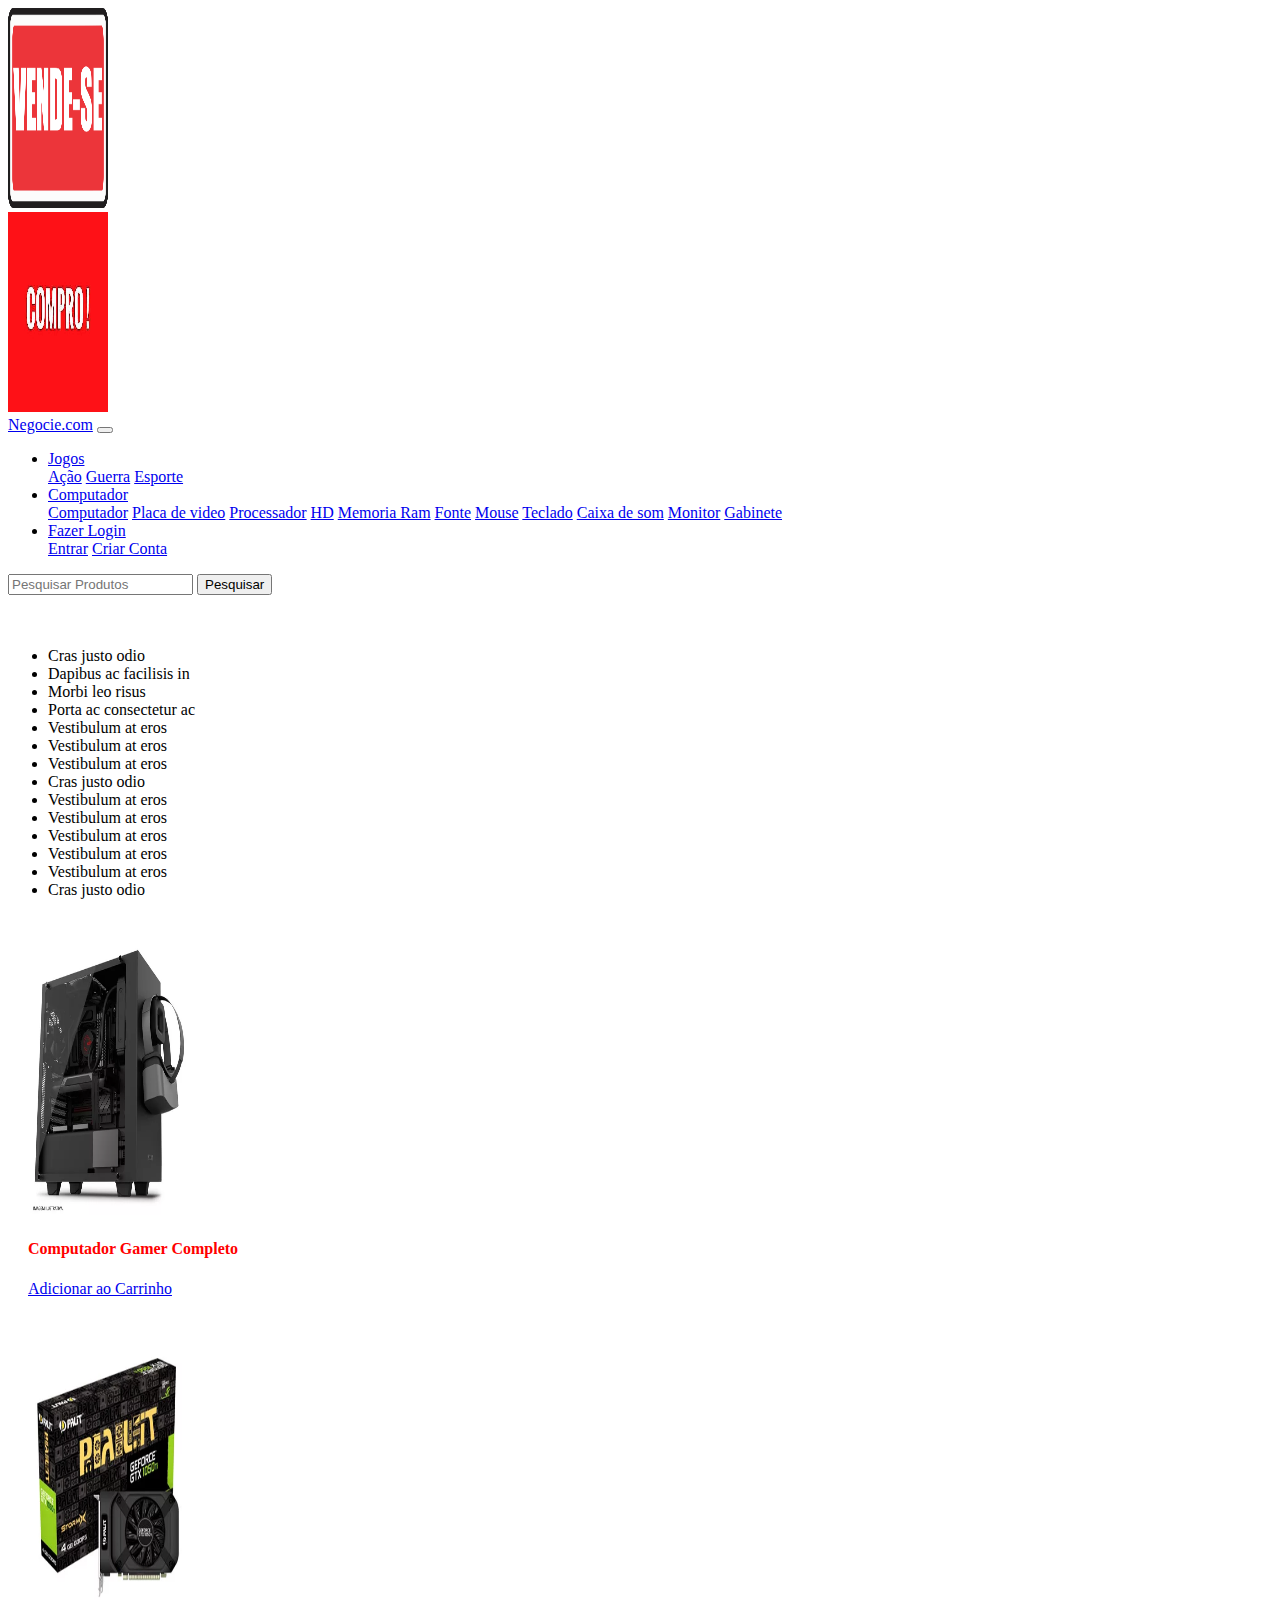
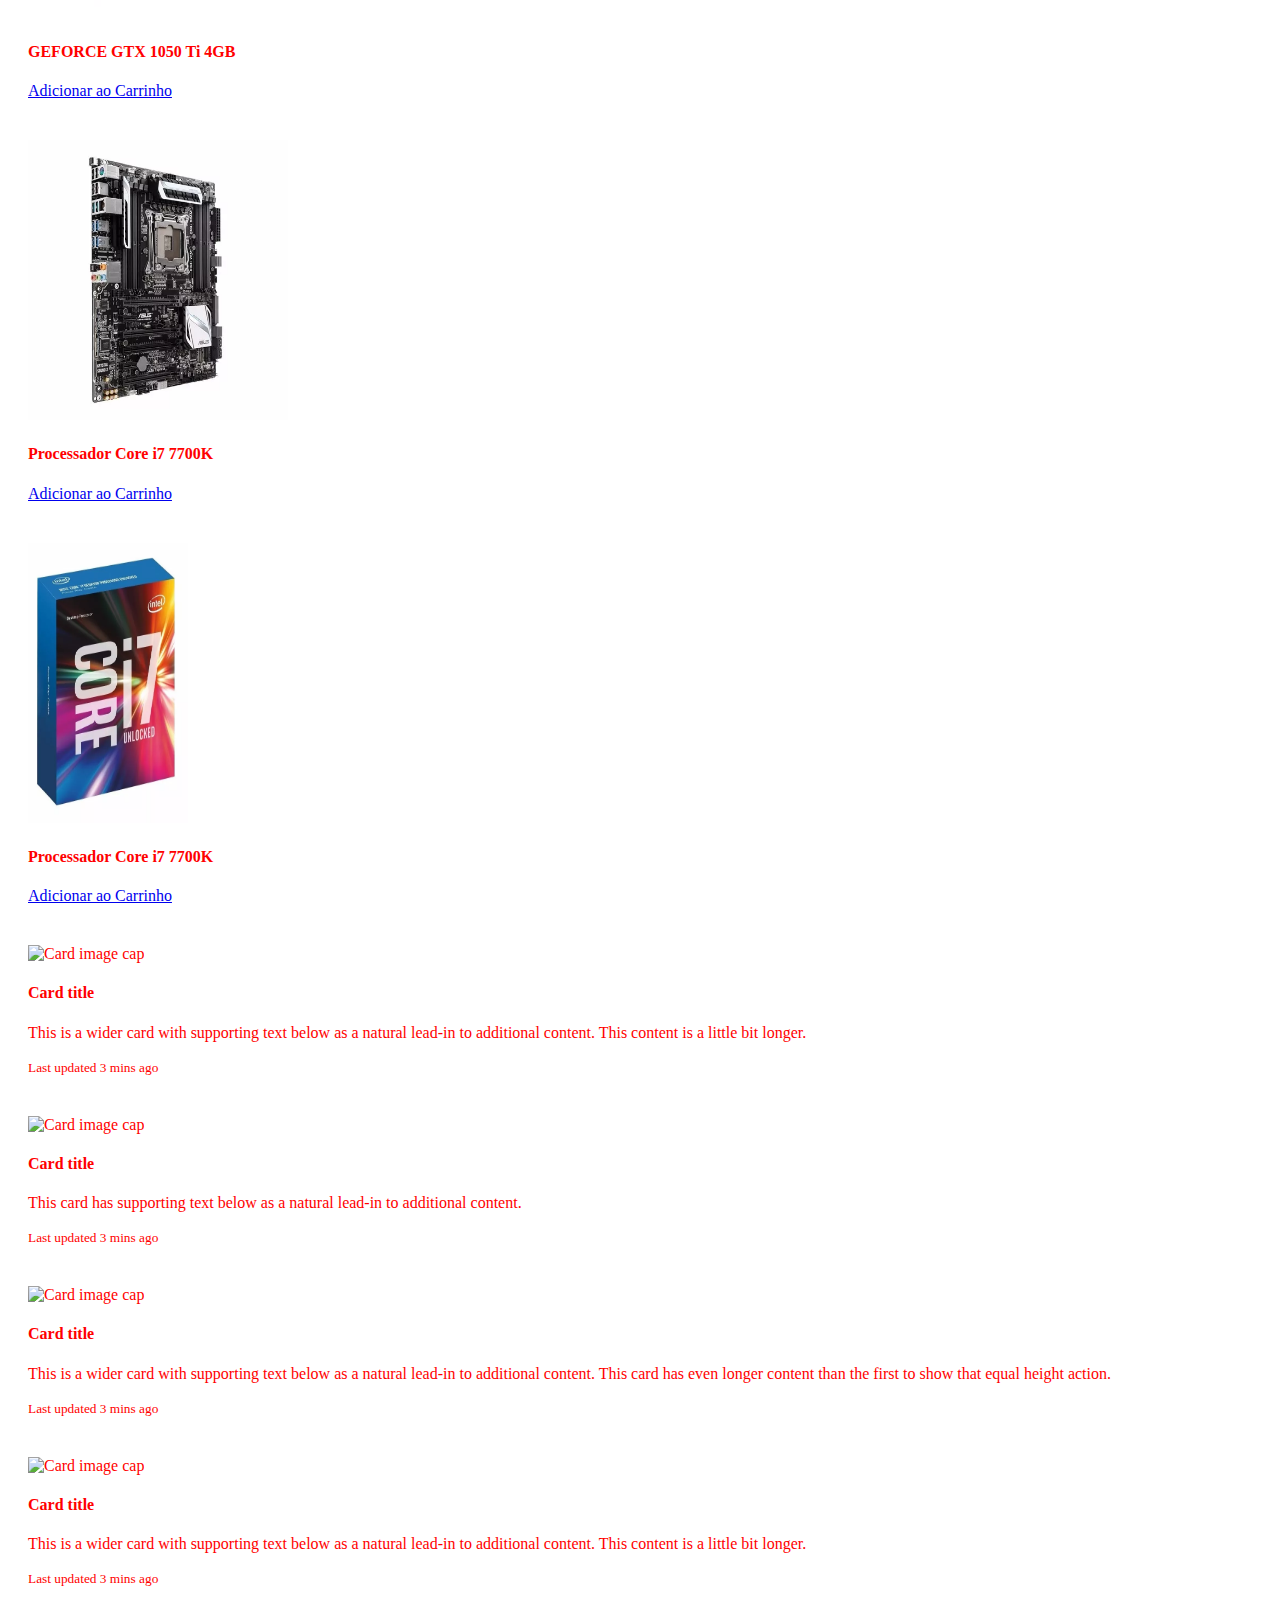
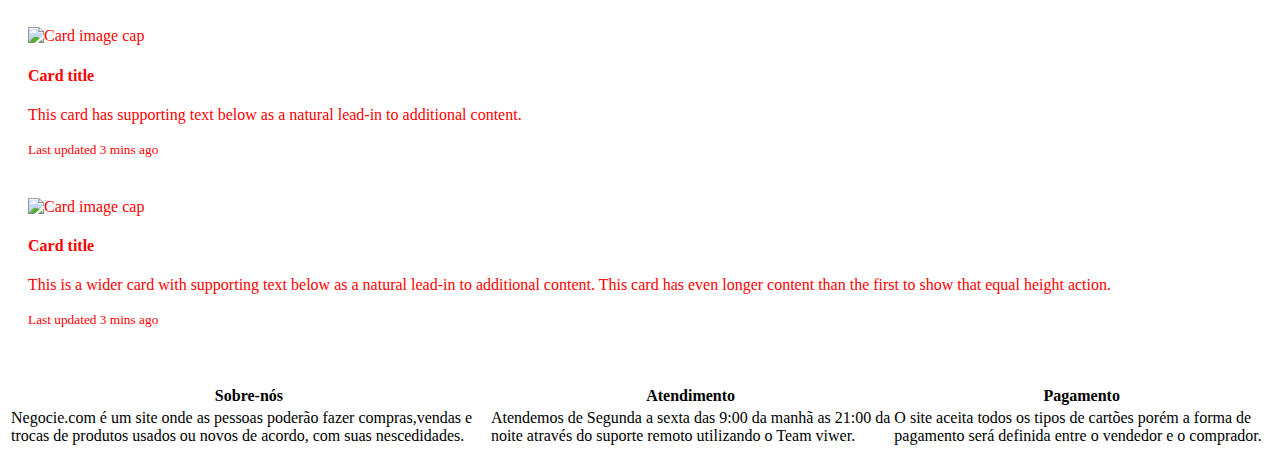
==== public_html/index.html @ 35589b63 "Criando pagina inicial do site" ====
<!DOCTYPE html>
<!--
To change this license header, choose License Headers in Project Properties.
To change this template file, choose Tools | Templates
and open the template in the editor.
-->
<html>
    <head>
        <title>Bootstrap</title>
        <meta charset="UTF-8">
        <meta name="viewport" content="width=device-width, initial-scale=1.0">
        <link rel="stylesheet" href="css/bootstrap.css"/>

        <script src="js/jquery-3.2.1.js"></script>

        <script src="js/popper.js"></script>

        <script src="js/bootstrap.js"></script> 

        <link rel="stylesheet" href="css/bootstrap.css"> 
        
        <script src="https://ajax.googleapis.com/ajax/libs/jquery/3.2.1/jquery.min.js"></script>
    

    </head>

    <body>


        <style>
            

          
            .card{
                margin:0 auto;
                padding:20px;
                color:red;
            }
            class-lis
            
            #sobre{
                text-align: justify;
              
            }
            
            #paginaprincipal{
                background-color: red;
            }
        </style>
        <script>


            $(document).ready(function(){

  $("#hide").click(function(){
        $("p").hide();
    });

});


        </script>
        
        <div class="container">
         
            
                     <div id="carouselExampleSlidesOnly" class="carousel slide" data-ride="carousel">
  <div class="carousel-inner">
    <div class="carousel-item active">
        <img class="d-block w-100" src="vendo.jpg" width="100" height="200" alt="First slide">
    </div>
    <div class="carousel-item">
      <img class="d-block w-100" src="compro.jpg" width="100" height="200" alt="Second slide">
    </div>
    <div class="col">


                <nav class="navbar navbar-expand-lg navbar-dark bg-dark">

                    <a class="navbar-brand" href="#">Negocie.com</a>

                    <button class="navbar-toggler" type="button" data-toggle="collapse" data-target="#navbarSupportedContent" aria-controls="navbarSupportedContent" aria-expanded="false" aria-label="Toggle navigation">
                        <span class="navbar-toggler-icon"></span>
                    </button>


                    <div class="collapse navbar-collapse" id="navbarSupportedContent">
                        <ul class="navbar-nav mr-auto">

                            <li class="nav-item dropdown">
                                <a class="nav-link dropdown-toggle" href="#" id="navbarDropdown" role="button" data-toggle="dropdown" aria-haspopup="true" aria-expanded="false">
                             Jogos
                                </a>

                                <div class="dropdown-menu" aria-labelledby="navbarDropdown">
                                    <a class="dropdown-item" href="#">Ação</a>
                                    <a class="dropdown-item" href="#">Guerra</a>
                                    <a class="dropdown-item" href="#">Esporte</a>
                                    
                                    
                                     
                                   <div class="dropdown-divider"></div>
                                   
                                </div>

                            </li>

                   
                            
                         <li class="nav-item dropdown">
                                <a class="nav-link dropdown-toggle" href="#" id="navbarDropdown" role="button" data-toggle="dropdown" aria-haspopup="true" aria-expanded="false">
                             Computador
                                </a>

                                <div class="dropdown-menu" aria-labelledby="navbarDropdown">
                                    <a class="dropdown-item" href="#">Computador</a>  <a class="dropdown-item" href="#">Placa de video</a>
                                    <a class="dropdown-item" href="#">Processador</a>
                                    <a class="dropdown-item" href="#">HD</a>
                                    <a class="dropdown-item" href="#">Memoria Ram</a>
                                    <a class="dropdown-item" href="#">Fonte</a>
                                    <a class="dropdown-item" href="#">Mouse</a>
                                    <a class="dropdown-item" href="#">Teclado</a>
                                    <a class="dropdown-item" href="#">Caixa de som</a>
                                    <a class="dropdown-item" href="#">Monitor</a>
                                    <a class="dropdown-item" href="#">Gabinete</a>
                                    
                                     
                                   <div class="dropdown-divider"></div>
                                
                                   
                                </div>
                            
                            <li class="nav-item dropdown">
                                <a class="nav-link dropdown-toggle" href="#" id="navbarDropdown" role="button" data-toggle="dropdown" aria-haspopup="true" aria-expanded="false">
                             Fazer Login
                                </a>

                                <div class="dropdown-menu" aria-labelledby="navbarDropdown">
                                    <a class="dropdown-item" href="#">Entrar</a>
                                    <a class="dropdown-item" href="#">Criar Conta</a>
                                    
                                     
                                   <div class="dropdown-divider"></div>
                                   
                                </div>

                            </li>

                            

                        </ul>

                        <form class="form-inline my-2 my-lg-0">
                            <input class="form-control mr-sm-2" type="search" placeholder="Pesquisar Produtos" aria-label="Search">
                            <button class="btn btn-outline-success my-2 my-sm-0" type="submit">Pesquisar</button>
                        </form>

                    </div>

                </nav>

            </div>

            <br>
            <br>
            
            
        
            
           
   <div class="card-deck">
       
    
            <div class='col-3'>
                         <ul class="list-group">
  <li class="list-group-item  active">Cras justo odio</li>
  <li class="list-group-item">Dapibus ac facilisis in</li>
  <li class="list-group-item">Morbi leo risus</li>
  <li class="list-group-item">Porta ac consectetur ac</li>
  <li class="list-group-item">Vestibulum at eros</li>
  <li class="list-group-item">Vestibulum at eros</li>
  <li class="list-group-item">Vestibulum at eros</li>
  <li class="list-group-item active">Cras justo odio</li>
  <li class="list-group-item">Vestibulum at eros</li>
  <li class="list-group-item">Vestibulum at eros</li>
  <li class="list-group-item">Vestibulum at eros</li>
  <li class="list-group-item">Vestibulum at eros</li>
  <li class="list-group-item">Vestibulum at eros</li>
  <li class="list-group-item active">Cras justo odio</li>
</ul>
            
            </div>
            
  <div class="card">
    <img class="card-img-top" src="pcg1.webp" alt="Card image cap" height="280" width="160">
    <div class="card-body">
      <h4 class="card-title">Computador Gamer Completo</h4>
      
    </div>
    <div class="card-footer">
 <a href="#" class="btn btn-primary">Adicionar ao Carrinho</a>
    </div>
  </div>
  <div class="card">
    <img class="card-img-top" src="pa3.webp" alt="Card image cap" height="280" width="160">
    <div class="card-body">
      <h4 class="card-title">GEFORCE GTX 1050 Ti 4GB</h4>
    
    </div>
    <div class="card-footer">
     <a href="#" class="btn btn-primary">Adicionar ao Carrinho</a>
    </div>
  </div>
                    
                    
  <div class="card">
      <img class="card-img-top" src="pcg4.webp" alt="Card image cap" height="280" width="260">
    <div class="card-body">
      <h4 class="card-title">Processador Core i7 7700K</h4>
      
    </div>
    <div class="card-footer">
    <a href="#" class="btn btn-primary">Adicionar ao Carrinho</a>
    </div>
  </div>
                    
                    
          <div class="card">
      <img class="card-img-top" src="pcg3.webp" alt="Card image cap" height="280" width="160">
    <div class="card-body">
      <h4 class="card-title">Processador Core i7 7700K</h4>
    </div>
    <div class="card-footer">
    <a href="#" class="btn btn-primary">Adicionar ao Carrinho</a>
    </div>
  </div>
               
            
                    
                    
                    
</div>
                  
        <div class="card-group">
  <div class="card">
    <img class="card-img-top" src="..." alt="Card image cap">
    <div class="card-body">
      <h4 class="card-title">Card title</h4>
      <p class="card-text">This is a wider card with supporting text below as a natural lead-in to additional content. This content is a little bit longer.</p>
    </div>
    <div class="card-footer">
      <small class="text-muted">Last updated 3 mins ago</small>
    </div>
  </div>
  <div class="card">
    <img class="card-img-top" src="..." alt="Card image cap">
    <div class="card-body">
      <h4 class="card-title">Card title</h4>
      <p class="card-text">This card has supporting text below as a natural lead-in to additional content.</p>
    </div>
    <div class="card-footer">
      <small class="text-muted">Last updated 3 mins ago</small>
    </div>
  </div>
  <div class="card">
    <img class="card-img-top" src="..." alt="Card image cap">
    <div class="card-body">
      <h4 class="card-title">Card title</h4>
      <p class="card-text">This is a wider card with supporting text below as a natural lead-in to additional content. This card has even longer content than the first to show that equal height action.</p>
    </div>
    <div class="card-footer">
      <small class="text-muted">Last updated 3 mins ago</small>
    </div>
  </div>
</div>
            <div class="card-group">
  <div class="card">
    <img class="card-img-top" src="..." alt="Card image cap">
    <div class="card-body">
      <h4 class="card-title">Card title</h4>
      <p class="card-text">This is a wider card with supporting text below as a natural lead-in to additional content. This content is a little bit longer.</p>
    </div>
    <div class="card-footer">
      <small class="text-muted">Last updated 3 mins ago</small>
    </div>
  </div>
  <div class="card">
    <img class="card-img-top" src="..." alt="Card image cap">
    <div class="card-body">
      <h4 class="card-title">Card title</h4>
      <p class="card-text">This card has supporting text below as a natural lead-in to additional content.</p>
    </div>
    <div class="card-footer">
      <small class="text-muted">Last updated 3 mins ago</small>
    </div>
  </div>
  <div class="card">
    <img class="card-img-top" src="..." alt="Card image cap">
    <div class="card-body">
      <h4 class="card-title">Card title</h4>
      <p class="card-text">This is a wider card with supporting text below as a natural lead-in to additional content. This card has even longer content than the first to show that equal height action.</p>
    </div>
    <div class="card-footer">
      <small class="text-muted">Last updated 3 mins ago</small>
    </div>
  </div>
</div>

            
    
            <br>
            <br>
            
            
            
                  

                
        <div id="sobre">
            
            <table class="table table-striped table-dark">
  <thead>
    
      <th scope="col">Sobre-nós</th>
      <th scope="col">Atendimento</th>
      <th scope="col">Pagamento</th>
    </tr>
  </thead>
  <tbody>
    <tr>
      
      <td>Negocie.com é um site onde as pessoas
          poderão fazer compras,vendas e trocas
          de produtos usados ou novos de acordo,
                  com suas nescedidades.</td>
      <td>Atendemos de Segunda a sexta das 9:00
          da manhã as 21:00 da noite através do
          suporte remoto utilizando o Team viwer.</td>
      <td>O site aceita todos os tipos de cartões
          porém a forma de pagamento será definida 
          entre o vendedor e o comprador.
                        </td>
    </tr>
   
  </tbody>
</table>
                    </div>

        
    </body>
</html>
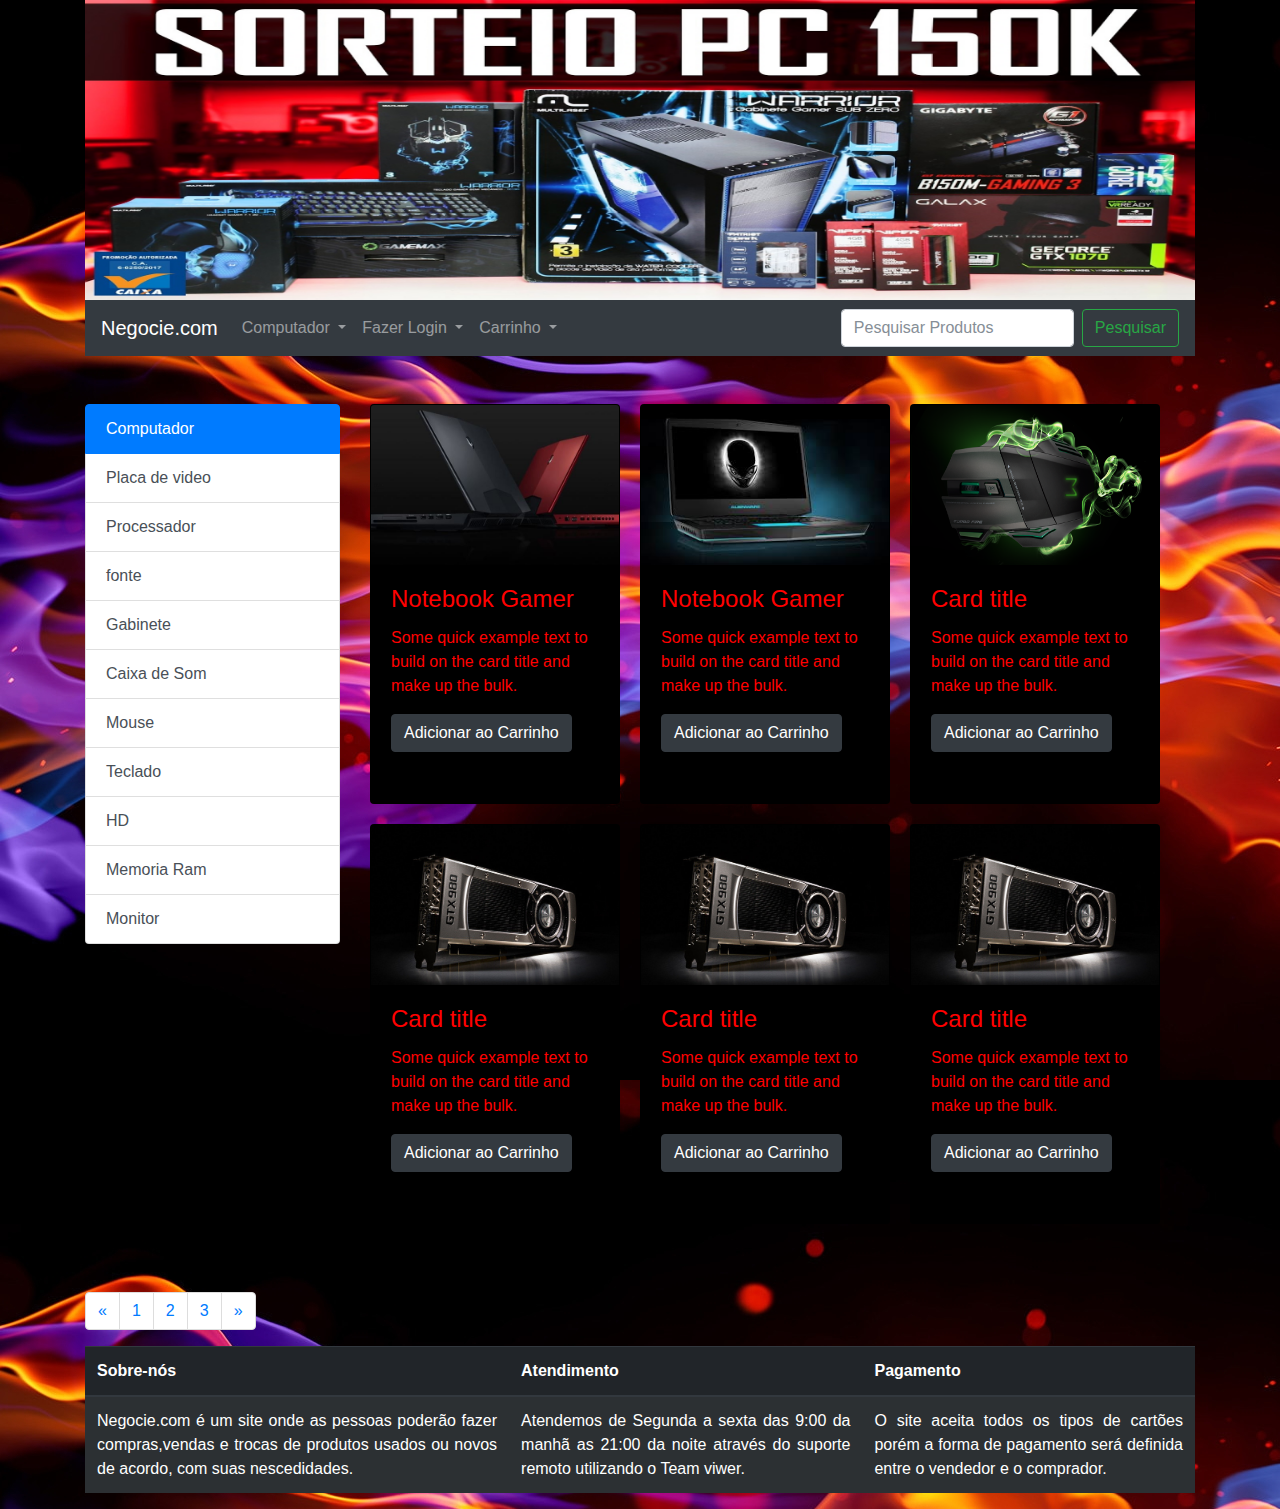
==== commit f8b52af9: "terminando site" ====
--- a/public_html/index.html
+++ b/public_html/index.html
@@ -6,347 +6,355 @@
 -->
 <html>
     <head>
+
         <title>Bootstrap</title>
         <meta charset="UTF-8">
         <meta name="viewport" content="width=device-width, initial-scale=1.0">
-        <link rel="stylesheet" href="css/bootstrap.css"/>
-
-        <script src="js/jquery-3.2.1.js"></script>
-
-        <script src="js/popper.js"></script>
-
-        <script src="js/bootstrap.js"></script> 
-
-        <link rel="stylesheet" href="css/bootstrap.css"> 
-        
-        <script src="https://ajax.googleapis.com/ajax/libs/jquery/3.2.1/jquery.min.js"></script>
-    
-
-    </head>
-
-    <body>
-
+
+
+        <script src="JS/jquery-3.2.1.js"></script>
+
+        <script src="JS/popper.js"></script>
+
+        <script src="JS/bootstrap.js"></script> 
+
+
+        <link rel="stylesheet" href="CSS/bootstrap.css" type="text/css"/>
 
         <style>
-            
-
-          
+
+            #nave{
+                text-align: justify;
+            }
+
             .card{
-                margin:0 auto;
-                padding:20px;
+                margin-right: 20px;
+                margin-bottom: 20px;
+                padding:0px;
                 color:red;
-            }
-            class-lis
-            
+                background-color: black;
+                
+                width: 250px;
+                height: 400px;
+            }
+
+
             #sobre{
                 text-align: justify;
-              
-            }
-            
-            #paginaprincipal{
-                background-color: red;
-            }
+
+            }
+
+
+
+            .card-img-top{
+
+                /*width: 318px;*/
+                height: 160px;
+            }
+
+            body{
+                background-image: url('img/fundo1.jpg');
+            }
+
+
         </style>
         <script>
 
 
-            $(document).ready(function(){
-
-  $("#hide").click(function(){
-        $("p").hide();
-    });
-
-});
+            $(document).ready(function () {
+
+                $("#hide").click(function () {
+                    $("p").hide();
+                });
+
+            });
 
 
         </script>
-        
+
+    </head>
+
+
+    <body>
+
         <div class="container">
-         
-            
-                     <div id="carouselExampleSlidesOnly" class="carousel slide" data-ride="carousel">
-  <div class="carousel-inner">
-    <div class="carousel-item active">
-        <img class="d-block w-100" src="vendo.jpg" width="100" height="200" alt="First slide">
-    </div>
-    <div class="carousel-item">
-      <img class="d-block w-100" src="compro.jpg" width="100" height="200" alt="Second slide">
-    </div>
-    <div class="col">
-
-
-                <nav class="navbar navbar-expand-lg navbar-dark bg-dark">
-
-                    <a class="navbar-brand" href="#">Negocie.com</a>
-
-                    <button class="navbar-toggler" type="button" data-toggle="collapse" data-target="#navbarSupportedContent" aria-controls="navbarSupportedContent" aria-expanded="false" aria-label="Toggle navigation">
-                        <span class="navbar-toggler-icon"></span>
-                    </button>
-
-
-                    <div class="collapse navbar-collapse" id="navbarSupportedContent">
-                        <ul class="navbar-nav mr-auto">
-
-                            <li class="nav-item dropdown">
-                                <a class="nav-link dropdown-toggle" href="#" id="navbarDropdown" role="button" data-toggle="dropdown" aria-haspopup="true" aria-expanded="false">
-                             Jogos
-                                </a>
-
-                                <div class="dropdown-menu" aria-labelledby="navbarDropdown">
-                                    <a class="dropdown-item" href="#">Ação</a>
-                                    <a class="dropdown-item" href="#">Guerra</a>
-                                    <a class="dropdown-item" href="#">Esporte</a>
-                                    
-                                    
-                                     
-                                   <div class="dropdown-divider"></div>
-                                   
-                                </div>
-
-                            </li>
-
-                   
-                            
-                         <li class="nav-item dropdown">
-                                <a class="nav-link dropdown-toggle" href="#" id="navbarDropdown" role="button" data-toggle="dropdown" aria-haspopup="true" aria-expanded="false">
-                             Computador
-                                </a>
-
-                                <div class="dropdown-menu" aria-labelledby="navbarDropdown">
-                                    <a class="dropdown-item" href="#">Computador</a>  <a class="dropdown-item" href="#">Placa de video</a>
-                                    <a class="dropdown-item" href="#">Processador</a>
-                                    <a class="dropdown-item" href="#">HD</a>
-                                    <a class="dropdown-item" href="#">Memoria Ram</a>
-                                    <a class="dropdown-item" href="#">Fonte</a>
-                                    <a class="dropdown-item" href="#">Mouse</a>
-                                    <a class="dropdown-item" href="#">Teclado</a>
-                                    <a class="dropdown-item" href="#">Caixa de som</a>
-                                    <a class="dropdown-item" href="#">Monitor</a>
-                                    <a class="dropdown-item" href="#">Gabinete</a>
-                                    
-                                     
-                                   <div class="dropdown-divider"></div>
-                                
-                                   
-                                </div>
-                            
-                            <li class="nav-item dropdown">
-                                <a class="nav-link dropdown-toggle" href="#" id="navbarDropdown" role="button" data-toggle="dropdown" aria-haspopup="true" aria-expanded="false">
-                             Fazer Login
-                                </a>
-
-                                <div class="dropdown-menu" aria-labelledby="navbarDropdown">
-                                    <a class="dropdown-item" href="#">Entrar</a>
-                                    <a class="dropdown-item" href="#">Criar Conta</a>
-                                    
-                                     
-                                   <div class="dropdown-divider"></div>
-                                   
-                                </div>
-
-                            </li>
-
-                            
-
-                        </ul>
-
-                        <form class="form-inline my-2 my-lg-0">
-                            <input class="form-control mr-sm-2" type="search" placeholder="Pesquisar Produtos" aria-label="Search">
-                            <button class="btn btn-outline-success my-2 my-sm-0" type="submit">Pesquisar</button>
-                        </form>
-
-                    </div>
-
-                </nav>
+
+            <div class="row">
+
+                <div class="col">
+
+                    <div id="carouselExampleSlidesOnly" class="carousel slide" data-ride="carousel">
+                        <div class="carousel-inner">
+                            <div class="carousel-item active">
+                                <img class="d-block w-100" src="img/promo.jpg" width="100" height="300" alt="First slide">
+                            </div>
+                            <div class="carousel-item">
+                                <img class="d-block w-100" src="img/vendo.jpg" width="100" height="300" alt="Second slide">
+                            </div>
+                        </div>
+                    </div>
+
+                </div>
+
+            </div>
+
+            <div class="row">
+
+                <div class="col">
+
+
+                    <nav class="navbar navbar-expand-lg navbar-dark bg-dark">
+
+                        <a class="navbar-brand" href="#">Negocie.com</a>
+
+                        <button class="navbar-toggler" type="button" data-toggle="collapse" data-target="#navbarSupportedContent" aria-controls="navbarSupportedContent" aria-expanded="false" aria-label="Toggle navigation">
+                            <span class="navbar-toggler-icon"></span>
+                        </button>
+
+
+                        <div class="collapse navbar-collapse" id="navbarSupportedContent">
+                            <ul class="navbar-nav mr-auto">
+
+                                <li class="nav-item dropdown">
+                                    <a class="nav-link dropdown-toggle" href="#" id="navbarDropdown" role="button" data-toggle="dropdown" aria-haspopup="true" aria-expanded="false">
+                                        Computador
+                                    </a>
+
+                                    <div class="dropdown-menu" aria-labelledby="navbarDropdown">
+                                        <a class="dropdown-item" href="#">Computador</a>  <a class="dropdown-item" href="#">Placa de video</a>
+                                        <a class="dropdown-item" href="#">Processador</a>
+                                        <a class="dropdown-item" href="#">HD</a>
+                                        <a class="dropdown-item" href="#">Memoria Ram</a>
+                                        <a class="dropdown-item" href="#">Fonte</a>
+                                        <a class="dropdown-item" href="#">Mouse</a>
+                                        <a class="dropdown-item" href="#">Teclado</a>
+                                        <a class="dropdown-item" href="#">Caixa de som</a>
+                                        <a class="dropdown-item" href="#">Monitor</a>
+                                        <a class="dropdown-item" href="#">Gabinete</a>
+
+
+                                        <div class="dropdown-divider"></div>
+
+
+                                    </div>
+
+                                <li class="nav-item dropdown">
+                                    <a class="nav-link dropdown-toggle" href="#" id="navbarDropdown" role="button" data-toggle="dropdown" aria-haspopup="true" aria-expanded="false">
+                                        Fazer Login
+                                    </a>
+
+                                    <div class="dropdown-menu" aria-labelledby="navbarDropdown">
+                                        <a class="dropdown-item" href="Entrar.html">Entrar</a>
+                                        <a class="dropdown-item" href="cadastro.html">Criar Conta</a>
+
+
+                                        <div class="dropdown-divider"></div>
+
+                                    </div>
+
+                                </li>
+
+                                <li class="nav-item dropdown">
+                                    <a class="nav-link dropdown-toggle" href="#" id="navbarDropdown" role="button" data-toggle="dropdown" aria-haspopup="true" aria-expanded="false">
+                                        Carrinho
+                                    </a>
+
+                                    <div class="dropdown-menu" aria-labelledby="navbarDropdown">
+                                        <a class="dropdown-item" href="carrinho.html">Adicionar</a>
+                                        <a class="dropdown-item" href="">Ver meus produtos</a>
+
+
+                                        <div class="dropdown-divider"></div>
+
+                                    </div>
+
+                                </li>
+
+                            </ul>
+
+                            <form class="form-inline my-2 my-lg-0">
+                                <input class="form-control mr-sm-2" type="search" placeholder="Pesquisar Produtos" aria-label="Search">
+                                <button class="btn btn-outline-success my-2 my-sm-0" type="submit">Pesquisar</button>
+                            </form>
+
+
+                        </div>
+
+                    </nav>
+
+                </div>
 
             </div>
 
             <br>
             <br>
-            
-            
-        
-            
-           
-   <div class="card-deck">
-       
-    
-            <div class='col-3'>
-                         <ul class="list-group">
-  <li class="list-group-item  active">Cras justo odio</li>
-  <li class="list-group-item">Dapibus ac facilisis in</li>
-  <li class="list-group-item">Morbi leo risus</li>
-  <li class="list-group-item">Porta ac consectetur ac</li>
-  <li class="list-group-item">Vestibulum at eros</li>
-  <li class="list-group-item">Vestibulum at eros</li>
-  <li class="list-group-item">Vestibulum at eros</li>
-  <li class="list-group-item active">Cras justo odio</li>
-  <li class="list-group-item">Vestibulum at eros</li>
-  <li class="list-group-item">Vestibulum at eros</li>
-  <li class="list-group-item">Vestibulum at eros</li>
-  <li class="list-group-item">Vestibulum at eros</li>
-  <li class="list-group-item">Vestibulum at eros</li>
-  <li class="list-group-item active">Cras justo odio</li>
-</ul>
-            
-            </div>
-            
-  <div class="card">
-    <img class="card-img-top" src="pcg1.webp" alt="Card image cap" height="280" width="160">
-    <div class="card-body">
-      <h4 class="card-title">Computador Gamer Completo</h4>
-      
-    </div>
-    <div class="card-footer">
- <a href="#" class="btn btn-primary">Adicionar ao Carrinho</a>
-    </div>
-  </div>
-  <div class="card">
-    <img class="card-img-top" src="pa3.webp" alt="Card image cap" height="280" width="160">
-    <div class="card-body">
-      <h4 class="card-title">GEFORCE GTX 1050 Ti 4GB</h4>
-    
-    </div>
-    <div class="card-footer">
-     <a href="#" class="btn btn-primary">Adicionar ao Carrinho</a>
-    </div>
-  </div>
-                    
-                    
-  <div class="card">
-      <img class="card-img-top" src="pcg4.webp" alt="Card image cap" height="280" width="260">
-    <div class="card-body">
-      <h4 class="card-title">Processador Core i7 7700K</h4>
-      
-    </div>
-    <div class="card-footer">
-    <a href="#" class="btn btn-primary">Adicionar ao Carrinho</a>
-    </div>
-  </div>
-                    
-                    
-          <div class="card">
-      <img class="card-img-top" src="pcg3.webp" alt="Card image cap" height="280" width="160">
-    <div class="card-body">
-      <h4 class="card-title">Processador Core i7 7700K</h4>
-    </div>
-    <div class="card-footer">
-    <a href="#" class="btn btn-primary">Adicionar ao Carrinho</a>
-    </div>
-  </div>
-               
-            
-                    
-                    
-                    
-</div>
-                  
-        <div class="card-group">
-  <div class="card">
-    <img class="card-img-top" src="..." alt="Card image cap">
-    <div class="card-body">
-      <h4 class="card-title">Card title</h4>
-      <p class="card-text">This is a wider card with supporting text below as a natural lead-in to additional content. This content is a little bit longer.</p>
-    </div>
-    <div class="card-footer">
-      <small class="text-muted">Last updated 3 mins ago</small>
-    </div>
-  </div>
-  <div class="card">
-    <img class="card-img-top" src="..." alt="Card image cap">
-    <div class="card-body">
-      <h4 class="card-title">Card title</h4>
-      <p class="card-text">This card has supporting text below as a natural lead-in to additional content.</p>
-    </div>
-    <div class="card-footer">
-      <small class="text-muted">Last updated 3 mins ago</small>
-    </div>
-  </div>
-  <div class="card">
-    <img class="card-img-top" src="..." alt="Card image cap">
-    <div class="card-body">
-      <h4 class="card-title">Card title</h4>
-      <p class="card-text">This is a wider card with supporting text below as a natural lead-in to additional content. This card has even longer content than the first to show that equal height action.</p>
-    </div>
-    <div class="card-footer">
-      <small class="text-muted">Last updated 3 mins ago</small>
-    </div>
-  </div>
-</div>
-            <div class="card-group">
-  <div class="card">
-    <img class="card-img-top" src="..." alt="Card image cap">
-    <div class="card-body">
-      <h4 class="card-title">Card title</h4>
-      <p class="card-text">This is a wider card with supporting text below as a natural lead-in to additional content. This content is a little bit longer.</p>
-    </div>
-    <div class="card-footer">
-      <small class="text-muted">Last updated 3 mins ago</small>
-    </div>
-  </div>
-  <div class="card">
-    <img class="card-img-top" src="..." alt="Card image cap">
-    <div class="card-body">
-      <h4 class="card-title">Card title</h4>
-      <p class="card-text">This card has supporting text below as a natural lead-in to additional content.</p>
-    </div>
-    <div class="card-footer">
-      <small class="text-muted">Last updated 3 mins ago</small>
-    </div>
-  </div>
-  <div class="card">
-    <img class="card-img-top" src="..." alt="Card image cap">
-    <div class="card-body">
-      <h4 class="card-title">Card title</h4>
-      <p class="card-text">This is a wider card with supporting text below as a natural lead-in to additional content. This card has even longer content than the first to show that equal height action.</p>
-    </div>
-    <div class="card-footer">
-      <small class="text-muted">Last updated 3 mins ago</small>
-    </div>
-  </div>
-</div>
-
-            
-    
+
+
+
+
+
+            <!--<div class="card-deck">-->
+
+            <div class="row">
+
+
+                <div class='col-3'>
+                    <div class="list-group">
+                        <a href="#" class="list-group-item list-group-item-action active">
+                            Computador
+                        </a>
+                        <a href="#" class="list-group-item list-group-item-action">Placa de video</a>
+                        <a href="#" class="list-group-item list-group-item-action">Processador</a>
+                        <a href="#" class="list-group-item list-group-item-action">fonte</a>
+                        <a href="#" class="list-group-item list-group-item-action">Gabinete</a>
+                        <a href="#" class="list-group-item list-group-item-action">Caixa de Som</a>
+                        <a href="#" class="list-group-item list-group-item-action">Mouse</a>
+                        <a href="#" class="list-group-item list-group-item-action">Teclado</a>
+                        <a href="#" class="list-group-item list-group-item-action">HD</a>
+                        <a href="#" class="list-group-item list-group-item-action">Memoria Ram</a>
+                        <a href="#" class="list-group-item list-group-item-action">Monitor</a>
+                    </div>
+
+
+                </div>
+
+
+
+                <div class='col-9'>
+
+                    <div class="card float-left" >
+                        <img class="card-img-top" src="img/note1.jpg" alt="Card image cap">
+                        <div class="card-body">
+                            <h4 class="card-title">Notebook Gamer </h4>
+                            <p class="card-text">Some quick example text to build on the card title and make up the bulk.</p>
+                            <a href="#" class="btn btn-dark">Adicionar ao Carrinho</a>
+                        </div>
+                    </div>
+
+                    <div class="card float-left" >
+                        <img class="card-img-top" src="img/note2.jpg" alt="Card image cap">
+                        <div class="card-body">
+                            <h4 class="card-title">Notebook Gamer</h4>
+                            <p class="card-text">Some quick example text to build on the card title and make up the bulk.</p>
+                            <a href="#" class="btn btn-dark">Adicionar ao Carrinho</a>
+                        </div>
+                    </div>
+
+                    <div class="card float-left" >
+                        <img class="card-img-top" src="img/mouse.png" alt="Card image cap">
+                        <div class="card-body">
+                            <h4 class="card-title">Card title</h4>
+                            <p class="card-text">Some quick example text to build on the card title and make up the bulk.</p>
+                            <a href="#" class="btn btn-dark">Adicionar ao Carrinho</a>
+                        </div>
+                    </div>
+
+                    <div class="card float-left" >
+                        <img class="card-img-top" src="img/gtx.jpg" alt="Card image cap">
+                        <div class="card-body">
+                            <h4 class="card-title">Card title</h4>
+                            <p class="card-text">Some quick example text to build on the card title and make up the bulk.</p>
+                            <a href="#" class="btn btn-dark">Adicionar ao Carrinho</a>
+                        </div>
+                    </div>
+
+                    <div class="card float-left" >
+                        <img class="card-img-top" src="img/gtx.jpg" alt="Card image cap">
+                        <div class="card-body">
+                            <h4 class="card-title">Card title</h4>
+                            <p class="card-text">Some quick example text to build on the card title and make up the bulk.</p>
+                            <a href="#" class="btn btn-dark">Adicionar ao Carrinho</a>
+                        </div>
+                    </div>
+
+                    <div class="card float-left" >
+                        <img class="card-img-top" src="img/gtx.jpg" alt="Card image cap">
+                        <div class="card-body">
+                            <h4 class="card-title">Card title</h4>
+                            <p class="card-text">Some quick example text to build on the card title and make up the bulk.</p>
+                            <a href="#" class="btn btn-dark">Adicionar ao Carrinho</a>
+                        </div>
+                    </div>
+                </div>
+
+            </div>
+
+
+
+
+
             <br>
             <br>
+
+            <div class="row">
+
+                <div class="col">
+
+                    <div id='nave'>
+                        <nav aria-label="Page navigation example">
+                            <ul class="pagination">
+                                <li class="page-item">
+                                    <a class="page-link" href="#" aria-label="Previous">
+                                        <span aria-hidden="true">&laquo;</span>
+                                        <span class="sr-only">Previous</span>
+                                    </a>
+                                </li>
+                                <li class="page-item"><a class="page-link" href="#">1</a></li>
+                                <li class="page-item"><a class="page-link" href="#">2</a></li>
+                                <li class="page-item"><a class="page-link" href="#">3</a></li>
+                                <li class="page-item">
+                                    <a class="page-link" href="#" aria-label="Next">
+                                        <span aria-hidden="true">&raquo;</span>
+                                        <span class="sr-only">Next</span>
+                                    </a>
+                                </li>
+                            </ul>
+                        </nav>
+                    </div> 
+
+                </div>
+            </div>
+
+            <div class="row">
+
+                <div class="col">
+                    <div id="sobre">
+
+                        <table class="table table-striped table-dark">
+                            <thead>
+
+                            <th scope="col">Sobre-nós</th>
+                            <th scope="col">Atendimento</th>
+                            <th scope="col">Pagamento</th>
+                            </tr>
+                            </thead>
+                            <tbody>
+                                <tr>
+
+                                    <td>Negocie.com é um site onde as pessoas
+                                        poderão fazer compras,vendas e trocas
+                                        de produtos usados ou novos de acordo,
+                                        com suas nescedidades.</td>
+                                    <td>Atendemos de Segunda a sexta das 9:00
+                                        da manhã as 21:00 da noite através do
+                                        suporte remoto utilizando o Team viwer.</td>
+                                    <td>O site aceita todos os tipos de cartões
+                                        porém a forma de pagamento será definida 
+                                        entre o vendedor e o comprador.
+                                    </td>
+                                </tr>
+
+                            </tbody>
+                        </table>
+                    </div>
+
+                </div>
+
+            </div>
             
-            
-            
-                  
-
-                
-        <div id="sobre">
-            
-            <table class="table table-striped table-dark">
-  <thead>
-    
-      <th scope="col">Sobre-nós</th>
-      <th scope="col">Atendimento</th>
-      <th scope="col">Pagamento</th>
-    </tr>
-  </thead>
-  <tbody>
-    <tr>
-      
-      <td>Negocie.com é um site onde as pessoas
-          poderão fazer compras,vendas e trocas
-          de produtos usados ou novos de acordo,
-                  com suas nescedidades.</td>
-      <td>Atendemos de Segunda a sexta das 9:00
-          da manhã as 21:00 da noite através do
-          suporte remoto utilizando o Team viwer.</td>
-      <td>O site aceita todos os tipos de cartões
-          porém a forma de pagamento será definida 
-          entre o vendedor e o comprador.
-                        </td>
-    </tr>
-   
-  </tbody>
-</table>
-                    </div>
-
-        
+        </div>
+
+
     </body>
 </html>
 
